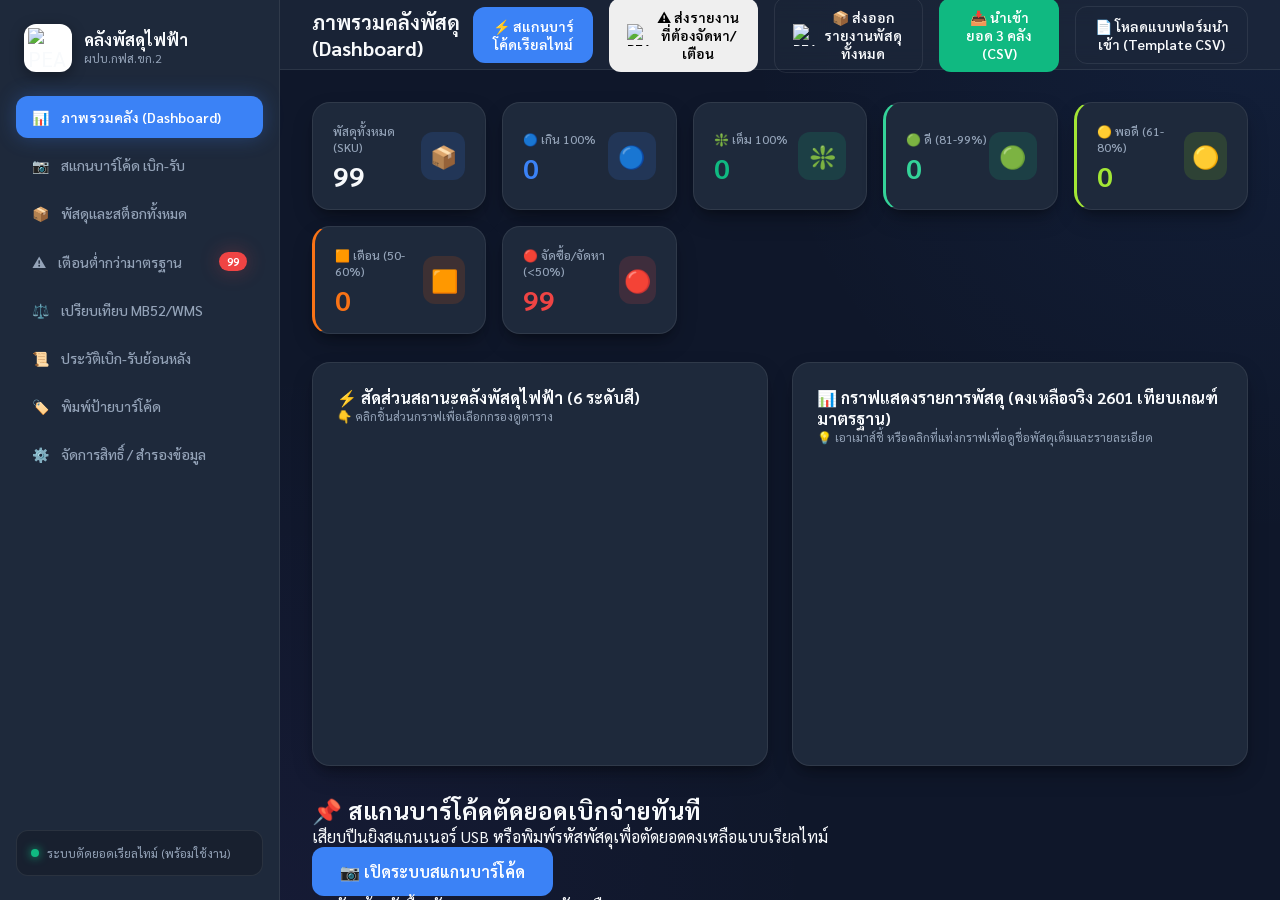
==== คลังพัสดุตรวจนับตัดของ/index.html @ c1f0d264 "Scope transaction modal strictly inside Scan tab only (v9.0)" ====
<!DOCTYPE html>
<html lang="th">
<head>
    <meta charset="UTF-8">
    <meta name="viewport" content="width=device-width, initial-scale=1.0">
    <title>ระบบตรวจนับคลังพัสดุและการเบิกจ่ายเรียลไทม์ (PEA Warehouse Management System)</title>
    
    <!-- CSS Dependencies -->
    <link rel="stylesheet" href="css/styles.css?v=9.0">
    
    <!-- JS Dependencies (Chart.js, JsBarcode & Html5Qrcode Camera Scanner via CDN) -->
    <script src="https://cdn.jsdelivr.net/npm/chart.js"></script>
    <script src="https://cdn.jsdelivr.net/npm/jsbarcode@3.11.5/dist/JsBarcode.all.min.js"></script>
    <script src="https://unpkg.com/html5-qrcode@2.3.8/html5-qrcode.min.js"></script>
</head>
<body>
    <div class="app-container">
        <!-- Sidebar Navigation -->
        <aside class="sidebar">
            <div class="brand-header">
                <div class="brand-logo">
                    <img src="ภาพอุปกรณ์/pea_logo_designed.svg" alt="PEA Logo" onerror="this.onerror=null; this.src='https://lh3.googleusercontent.com/d/1NlyJ3Hu-nC9CjVQD8YRNjFdaChjF1O44';">
                </div>
                <div class="brand-title">
                    <h1>คลังพัสดุไฟฟ้า</h1>
                    <p>ผปบ.กฟส.ขก.2</p>
                </div>
            </div>

            <ul class="nav-menu">
                <li class="nav-item active" data-tab="dashboard">
                    <span>📊</span> ภาพรวมคลัง (Dashboard)
                </li>
                <li class="nav-item" data-tab="scan">
                    <span>📷</span> สแกนบาร์โค้ด เบิก-รับ
                </li>
                <li class="nav-item" data-tab="stock">
                    <span>📦</span> พัสดุและสต็อกทั้งหมด
                </li>
                <li class="nav-item" data-tab="alerts">
                    <span>⚠️</span> เตือนต่ำกว่ามาตรฐาน
                    <span class="nav-badge" id="navAlertBadge">0</span>
                </li>
                <li class="nav-item" data-tab="comparison">
                    <span>⚖️</span> เปรียบเทียบ MB52/WMS
                </li>
                <li class="nav-item" data-tab="history">
                    <span>📜</span> ประวัติเบิก-รับย้อนหลัง
                </li>
                <li class="nav-item" data-tab="labels">
                    <span>🏷️</span> พิมพ์ป้ายบาร์โค้ด
                </li>
                <li class="nav-item" data-tab="settings">
                    <span>⚙️</span> จัดการสิทธิ์ / สำรองข้อมูล
                </li>
            </ul>

            <div class="sidebar-footer">
                <div class="status-indicator">
                    <div class="dot-online"></div>
                    <span>ระบบตัดยอดเรียลไทม์ (พร้อมใช้งาน)</span>
                </div>
            </div>
        </aside>

        <!-- Main Content View Area -->
        <main class="main-content">
            <!-- Top Action Header Bar -->
            <header class="top-bar">
                <h2 class="page-title" id="currentPageTitle">ภาพรวมคลังพัสดุ (Dashboard)</h2>
                <div class="top-actions">
                    <button class="btn btn-primary" onclick="app.switchTab('scan')">
                        ⚡ สแกนบาร์โค้ดเรียลไทม์
                    </button>
                    <button class="btn btn-warning" onclick="app.exportReorderReport()" style="display: inline-flex; align-items: center; gap: 8px;">
                        <img src="https://lh3.googleusercontent.com/d/1NlyJ3Hu-nC9CjVQD8YRNjFdaChjF1O44" alt="PEA Logo" style="width: 22px; height: 22px; object-fit: contain;"> ⚠️ ส่งรายงานที่ต้องจัดหา/เตือน
                    </button>
                    <button class="btn btn-outline" onclick="app.exportAllItemsReport()" style="display: inline-flex; align-items: center; gap: 8px;">
                        <img src="https://lh3.googleusercontent.com/d/1NlyJ3Hu-nC9CjVQD8YRNjFdaChjF1O44" alt="PEA Logo" style="width: 22px; height: 22px; object-fit: contain;"> 📦 ส่งออกรายงานพัสดุทั้งหมด
                    </button>
                    <button class="btn btn-success" onclick="app.triggerImportLocationQuantities()" style="display: inline-flex; align-items: center; gap: 6px;">
                        📥 นำเข้ายอด 3 คลัง (CSV)
                    </button>
                    <button class="btn btn-outline" onclick="app.downloadBatchImportTemplate()" style="display: inline-flex; align-items: center; gap: 6px;">
                        📄 โหลดแบบฟอร์มนำเข้า (Template CSV)
                    </button>
                    <input type="file" id="locationImportFileInput" accept=".csv, .txt" style="display: none;" onchange="app.handleLocationBatchImport(event)">
                </div>
            </header>

            <!-- PAGE 1: DASHBOARD -->
            <div class="page-container active" id="page-dashboard">
                <!-- Interactive KPI Cards (6 Stock Status Levels) -->
                <div class="stats-grid" style="grid-template-columns: repeat(auto-fit, minmax(160px, 1fr));">
                    <div class="stat-card total" id="kpiCardTotal" title="คลิกเพื่อแสดงพัสดุทั้งหมด">
                        <div class="stat-info">
                            <h3>พัสดุทั้งหมด (SKU)</h3>
                            <div class="stat-value" id="statTotalSKU">0</div>
                        </div>
                        <div class="stat-icon">📦</div>
                    </div>
                    <div class="stat-card info" id="kpiCardOver" title="คลิกเพื่อแสดงรายการเกิน 100%">
                        <div class="stat-info">
                            <h3>🔵 เกิน 100%</h3>
                            <div class="stat-value" id="statOverCount" style="color: #3b82f6;">0</div>
                        </div>
                        <div class="stat-icon">🔵</div>
                    </div>
                    <div class="stat-card normal" id="kpiCardFull" title="คลิกเพื่อแสดงรายการเต็ม 100%">
                        <div class="stat-info">
                            <h3>❇️ เต็ม 100%</h3>
                            <div class="stat-value" id="statFullCount" style="color: #10b981;">0</div>
                        </div>
                        <div class="stat-icon">❇️</div>
                    </div>
                    <div class="stat-card" id="kpiCardGood" title="คลิกเพื่อแสดงรายการดี (81-99%)" style="border-left: 3px solid #34d399;">
                        <div class="stat-info">
                            <h3>🟢 ดี (81-99%)</h3>
                            <div class="stat-value" id="statGoodCount" style="color: #34d399;">0</div>
                        </div>
                        <div class="stat-icon" style="background: rgba(16, 185, 129, 0.15); color: #34d399;">🟢</div>
                    </div>
                    <div class="stat-card" id="kpiCardNormal" title="คลิกเพื่อแสดงรายการพอดี (61-80%)" style="border-left: 3px solid #a3e635;">
                        <div class="stat-info">
                            <h3>🟡 พอดี (61-80%)</h3>
                            <div class="stat-value" id="statNormalCount" style="color: #a3e635;">0</div>
                        </div>
                        <div class="stat-icon" style="background: rgba(132, 204, 22, 0.15); color: #a3e635;">🟡</div>
                    </div>
                    <div class="stat-card warning" id="kpiCardLow" title="คลิกเพื่อแสดงรายการเตือน (50-60%)" style="border-left: 3px solid #f97316;">
                        <div class="stat-info">
                            <h3>🟧 เตือน (50-60%)</h3>
                            <div class="stat-value" id="statLowCount" style="color: #f97316;">0</div>
                        </div>
                        <div class="stat-icon" style="background: rgba(234, 88, 12, 0.15); color: #f97316;">🟧</div>
                    </div>
                    <div class="stat-card danger" id="kpiCardOut" title="คลิกเพื่อแสดงรายการจัดซื้อ/จัดหา (<50%)">
                        <div class="stat-info">
                            <h3>🔴 จัดซื้อ/จัดหา (<50%)</h3>
                            <div class="stat-value" id="statOutOfStock" style="color: var(--danger);">0</div>
                        </div>
                        <div class="stat-icon">🔴</div>
                    </div>
                </div>

                <!-- 📊 INTERACTIVE CHARTS SECTION -->
                <div class="top-charts-grid">
                    <!-- Chart 1: Doughnut Status % -->
                    <div class="chart-card">
                        <div class="chart-header">
                            <div>
                                <h3 style="font-size: 16px; font-weight: 700;">⚡ สัดส่วนสถานะคลังพัสดุไฟฟ้า (6 ระดับสี)</h3>
                                <p style="font-size: 12px; color: var(--text-secondary);">👇 คลิกชิ้นส่วนกราฟเพื่อเลือกกรองดูตาราง</p>
                            </div>
                        </div>
                        <div class="chart-wrapper">
                            <canvas id="stockStatusChart"></canvas>
                        </div>
                    </div>

                    <!-- Chart 2: Bar Chart showing Items & Comparison -->
                    <div class="chart-card">
                        <div class="chart-header">
                            <div>
                                <h3 style="font-size: 16px; font-weight: 700;">📊 กราฟแสดงรายการพัสดุ (คงเหลือจริง 2601 เทียบเกณฑ์มาตรฐาน)</h3>
                                <p style="font-size: 12px; color: var(--text-secondary);">💡 เอาเมาส์ชี้ หรือคลิกที่แท่งกราฟเพื่อดูชื่อพัสดุเต็มและรายละเอียด</p>
                            </div>
                            <div id="barChartPageControls" style="display: flex; align-items: center; gap: 8px;">
                                <!-- Dynamic Pagination Controls -->
                            </div>
                        </div>
                        <div class="chart-wrapper">
                            <canvas id="stockComparisonChart"></canvas>
                        </div>
                        <!-- Full Item Name Preview Banner -->
                        <div id="barChartItemPreview"></div>
                    </div>
                </div>

                <!-- Quick Scan Banner -->
                <div class="scan-banner">
                    <div class="scan-banner-info">
                        <h2>📌 สแกนบาร์โค้ดตัดยอดเบิกจ่ายทันที</h2>
                        <p>เสียบปืนยิงสแกนเนอร์ USB หรือพิมพ์รหัสพัสดุเพื่อตัดยอดคงเหลือแบบเรียลไทม์</p>
                    </div>
                    <button class="btn btn-primary" style="padding: 14px 28px; font-size: 16px;" onclick="app.switchTab('scan')">
                        📷 เปิดระบบสแกนบาร์โค้ด
                    </button>
                </div>

                <!-- ⚠️ FILTERED TABLE CARD WITH SORTABLE COLUMNS & SEQUENTIAL INDEX -->
                <div class="table-card">
                    <div class="table-header">
                        <div>
                            <div class="table-title" id="dashboardTableTitle">⚠️ รายการพัสดุแจ้งเตือนต้องสั่งซื้อ/จัดหา</div>
                            <div style="font-size: 12px; color: var(--text-secondary); margin-top: 4px;">เรียงลำดับตามไฟล์มาตรฐานคลัง | คลิกหัวคอลัมน์เพื่อสลับการจัดเรียงได้</div>
                        </div>
                        <div class="filter-pills-bar">
                            <button class="filter-pill active" data-filter="alerts" onclick="app.setDashboardFilter('alerts')">⚠️ แจ้งเตือนรวม</button>
                            <button class="filter-pill" data-filter="out_of_stock" onclick="app.setDashboardFilter('out_of_stock')">🔴 จัดซื้อ/จัดหา (<50%)</button>
                            <button class="filter-pill" data-filter="low" onclick="app.setDashboardFilter('low')">🟧 เตือน (50-60%)</button>
                            <button class="filter-pill" data-filter="normal" onclick="app.setDashboardFilter('normal')">🟡 พอดี (61-80%)</button>
                            <button class="filter-pill" data-filter="good" onclick="app.setDashboardFilter('good')">🟢 ดี (81-99%)</button>
                            <button class="filter-pill" data-filter="full" onclick="app.setDashboardFilter('full')">❇️ เต็ม 100%</button>
                            <button class="filter-pill" data-filter="over" onclick="app.setDashboardFilter('over')">🔵 เกิน 100%</button>
                            <button class="filter-pill" data-filter="all" onclick="app.setDashboardFilter('all')">📦 ทั้งหมด</button>
                        </div>
                    </div>
                    <div class="table-responsive">
                        <table class="data-table">
                            <thead>
                                <tr>
                                    <th style="width: 50px; text-align: center;">ลำดับ</th>
                                    <th>รูปภาพ</th>
                                    <th style="cursor: pointer; user-select: none;" onclick="app.handleSort('code')" title="คลิกเพื่อเรียงตามรหัสพัสดุ">รหัสพัสดุ ⇕</th>
                                    <th style="cursor: pointer; user-select: none;" onclick="app.handleSort('name')" title="คลิกเพื่อเรียงตามชื่อพัสดุ">รายการ ⇕</th>
                                    <th style="cursor: pointer; user-select: none;" onclick="app.handleSort('pct')" title="คลิกเพื่อเรียงตามสถานะ">สถานะ % ⇕</th>
                                    <th style="cursor: pointer; user-select: none; background: rgba(16, 185, 129, 0.25) !important; color: #34d399 !important; font-weight: 700; border-bottom: 2px solid #10b981; border-left: 1px solid rgba(16, 185, 129, 0.3); border-right: 1px solid rgba(16, 185, 129, 0.3);" onclick="app.handleSort('standard')" title="คลิกเพื่อเรียงตามเกณฑ์มาตรฐาน (สีเขียวทั้งคอลัมน์)">❇️ มาตรฐาน ⇕</th>
                                    <th style="cursor: pointer; user-select: none;" onclick="app.handleSort('currentQty')" title="คลิกเพื่อเรียงตามคงเหลือ 2601">คงเหลือจริง(storage location 2601) ⇕</th>
                                    <th style="cursor: pointer; user-select: none;" onclick="app.handleSort('mb52Qty')" title="คลิกเพื่อเรียงตาม MB52">คงเหลือใน MB52 ⇕</th>
                                    <th style="cursor: pointer; user-select: none;" onclick="app.handleSort('wmsQty')" title="คลิกเพื่อเรียงตาม WMS">คงเหลือใน WMS ⇕</th>
                                    <th style="cursor: pointer; user-select: none;" onclick="app.handleSort('wmsVsMb52')" title="คลิกเพื่อเรียงตามส่วนต่าง WMS เทียบกับ MB52">⚖️ WMS vs MB52 (ส่วนต่าง) ⇕</th>
                                    <th style="cursor: pointer; user-select: none;" onclick="app.handleSort('kk23Qty')" title="คลิกเพื่อเรียงตามคลัง 0023">คลังกฟจ.ขอนแก่น (sloc 0023) ⇕</th>
                                    <th style="cursor: pointer; user-select: none;" onclick="app.handleSort('comparison')" title="คลิกเพื่อเรียงตามการเปรียบเทียบยอดคลัง">🔍 เปรียบเทียบยอดคลัง ⇕</th>
                                    <th style="cursor: pointer; user-select: none;" onclick="app.handleSort('pct')" title="คลิกเพื่อเรียงตาม %">% คงเหลือ ⇕</th>
                                    <th>ทำรายการ</th>
                                </tr>
                            </thead>
                            <tbody id="dashboardAlertsTbody">
                                <!-- Dynamic Filtered Rows -->
                            </tbody>
                        </table>
                    </div>
                </div>
            </div>

            <!-- PAGE 2: SCAN & TRANSACTION -->
            <div class="page-container" id="page-scan">
                <div class="scanner-box" style="max-width: 600px; margin: 0 auto;">
                    <h2 style="font-size: 24px; margin-bottom: 8px;">📷 ยิงสแกนบาร์โค้ด หรือป้อนรหัสพัสดุ</h2>
                    <p style="color: var(--text-secondary); margin-bottom: 20px;">รองรับทั้งสแกนเนอร์ USB, พิมพ์รหัสพัสดุ และ **ใช้กล้องถ่ายรูปสแกนบาร์โค้ดบนโทรศัพท์มือถือ**</p>
                    
                    <!-- Manual / USB Scanner Input with Auto-Suggest Dropdown -->
                    <div class="scan-input-group" style="margin-bottom: 20px; position: relative;">
                        <input type="text" id="barcodeInput" class="scan-input" placeholder="ยิงบาร์โค้ด หรือพิมพ์รหัส / ชื่อพัสดุเพื่อเลือก..." autofocus onkeypress="if(event.key==='Enter') app.handleManualScanInput()" oninput="app.handleBarcodeInputLiveSearch(this.value)" onfocus="app.handleBarcodeInputLiveSearch(this.value)">
                        <button class="btn btn-primary" onclick="app.handleManualScanInput()">ค้นหา / เบิก</button>
                        
                        <!-- Dynamic Auto-Suggest Dropdown List -->
                        <div id="barcodeSearchResults" class="search-autocomplete-box" style="display: none;"></div>
                    </div>

                    <!-- Mobile Camera Scanner Controls -->
                    <div style="border-top: 1px solid var(--border-color); padding-top: 20px; text-align: center;">
                        <h4 style="font-size: 15px; color: var(--accent-primary); margin-bottom: 12px;">📱 ระบบสแกนด้วยกล้องมือถือ / เว็บแคม</h4>
                        <div style="display: flex; gap: 8px; justify-content: center; flex-wrap: wrap; margin-bottom: 16px;">
                            <button id="btnStartCamera" class="btn btn-success" onclick="app.startCameraScanner()" style="padding: 10px 20px; font-weight: bold;">
                                📷 เปิดกล้องสแกนบาร์โค้ด
                            </button>
                            <button id="btnStopCamera" class="btn btn-outline" onclick="app.stopCameraScanner()" style="display: none; padding: 10px 16px; color: #ef4444; border-color: #ef4444;">
                                ⏹️ ปิดกล้อง
                            </button>
                            <button id="btnSwitchCamera" class="btn btn-outline" onclick="app.switchCameraFacingMode()" style="display: none; padding: 10px 16px;">
                                🔄 สลับกล้อง (หน้า/หลัง)
                            </button>
                        </div>

                        <!-- Camera Viewfinder Box -->
                        <div id="cameraScannerContainer" style="display: none; position: relative; width: 100%; max-width: 480px; margin: 0 auto; border-radius: 12px; overflow: hidden; border: 3px solid var(--accent-primary); background: #000; box-shadow: 0 10px 25px rgba(0,0,0,0.5);">
                            <div id="cameraScannerView" style="width: 100%;"></div>
                            <div id="cameraScanStatus" style="position: absolute; bottom: 10px; left: 0; right: 0; background: rgba(15, 23, 42, 0.85); color: #34d399; font-size: 12px; padding: 6px 12px; font-weight: 600; text-align: center; z-index: 10;">
                                🎯 กำลังส่องบาร์โค้ด... กรุณาส่องบาร์โค้ดให้อยู่ในกรอบ
                            </div>
                        </div>
                    </div>
                </div>

                <!-- REAL-TIME TRANSACTION & OWNER PROTECTED PHOTO UPLOAD MODAL (Scoped exclusively to Scan tab) -->
                <div class="modal-overlay" id="txModal" hidden style="display: none !important;" onclick="if(event.target===this) app.closeModals()">
                    <div class="modal-card" style="max-width: 580px;">
                        <div class="modal-header">
                            <div class="modal-title">⚡ ทำรายการเรียลไทม์ & จัดการรูปภาพพัสดุ</div>
                            <button class="close-btn close-modal-btn">&times;</button>
                        </div>
                        
                        <div style="background: rgba(0, 0, 0, 0.25); border-radius: var(--radius-md); padding: 16px; margin-bottom: 20px; display: flex; gap: 16px; align-items: center;">
                            <div id="modalItemImageContainer" class="item-thumb-container" style="width: 72px; height: 72px; font-size: 32px;" title="คลิกเพื่อดูรูปภาพขนาดใหญ่ หรือแก้ไข">
                                <!-- Dynamic Modal Thumbnail -->
                            </div>
                            <div style="flex: 1;">
                                <div style="font-size: 12px; color: var(--text-secondary);">รหัสพัสดุ: <span id="modalItemCode" style="font-family: monospace; font-weight: 700; color: var(--accent-primary);"></span></div>
                                <div style="font-size: 16px; font-weight: 700; margin: 4px 0;" id="modalItemName"></div>
                                <div style="display: flex; gap: 16px; margin-top: 6px; font-size: 13px;">
                                    <div>คงเหลือจริง(storage location 2601): <strong id="modalCurrentQty" style="color: var(--success);"></strong></div>
                                    <div>มาตรฐานกำหนด: <strong id="modalStandardQty" style="color: var(--text-secondary);"></strong></div>
                                </div>
                            </div>
                        </div>

                        <!-- Item Photo Management Section (Owner Protected: Aunkung) -->
                        <div style="background: rgba(59, 130, 246, 0.08); border: 1px solid rgba(59, 130, 246, 0.2); border-radius: var(--radius-md); padding: 12px 16px; margin-bottom: 20px; display: flex; align-items: center; justify-content: space-between; gap: 12px; flex-wrap: wrap;">
                            <div>
                                <div style="font-size: 13px; font-weight: 700; color: var(--accent-primary);">🖼️ รูปภาพรายการพัสดุ</div>
                                <div style="font-size: 12px; color: var(--text-secondary);">แนบรูปถ่ายใหม่ หรือคืนค่ารูปภาพเป็นรูปหลักเริ่มต้นได้ทันที</div>
                            </div>
                            <div style="display: flex; gap: 8px;">
                                <button type="button" class="btn btn-outline" style="padding: 6px 12px; font-size: 12px;" onclick="app.triggerItemPhotoUpload()">
                                    📷 เลือกรูปใหม่
                                </button>
                                <button type="button" class="btn btn-outline" style="padding: 6px 12px; font-size: 12px; color: #ef4444; border-color: #ef4444;" onclick="app.handleResetSingleItemPhoto()">
                                    🔄 คืนค่ารูปเดิม
                                </button>
                                <input type="file" id="itemFileInput" accept="image/*" style="display: none;" onchange="app.handleItemPhotoUpload(event)">
                            </div>
                        </div>

                        <form id="txForm">
                            <input type="hidden" id="txCode">
                            <div class="form-group">
                                <label class="form-label">ประเภทการทำรายการ</label>
                                <select id="txType" class="form-control" style="font-weight: 700;" onchange="app.handleTxTypeChange(this.value)">
                                    <option value="dispense">📤 เบิกจ่ายพัสดุ (ตัดยอดสต็อก)</option>
                                    <option value="receive">📥 รับเข้า / เติมพัสดุ (เพิ่มยอดสต็อก)</option>
                                    <option value="audit">📋 ปรับยอดจากการตรวจนับ (สิทธิ์ Owner: ต้องกรอกรหัสผ่านทุกครั้ง)</option>
                                </select>
                            </div>

                            <div class="form-group">
                                <label class="form-label">จำนวนที่ทำรายการ (<span id="txQtyUnit"></span>)</label>
                                <input type="number" id="txQty" class="form-control" min="0" value="1" required style="font-size: 20px; font-weight: 700;" placeholder="ป้อนจำนวน...">
                            </div>

                            <!-- PRESET & DYNAMIC REQUESTERS DROPDOWN & INPUT FOR MOBILE -->
                            <div class="form-group">
                                <label class="form-label">👤 ชื่อผู้เบิก / หน่วยงาน (แตะเลือกจาก Dropdown List)</label>
                                <div style="display: flex; flex-direction: column; gap: 8px;">
                                    <select id="txRequesterSelect" class="form-control" style="font-weight: 600; cursor: pointer;" onchange="app.handleRequesterSelectChange(this.value)">
                                        <!-- Dynamic options generated from app.js -->
                                    </select>
                                    <input type="text" id="txRequester" class="form-control" placeholder="✏️ พิมพ์ป้อนชื่อผู้เบิก / หน่วยงานอื่น..." autocomplete="off" style="display: none;">
                                </div>
                            </div>

                            <div class="form-group">
                                <label class="form-label">เลขที่ใบสั่งงาน / งาน</label>
                                <input type="text" id="txWorkOrder" class="form-control" placeholder="เช่น WO-690123 (งานขยายเขตสาย 22kV)">
                            </div>

                            <div class="form-group">
                                <label class="form-label">หมายเหตุเพิ่มเติม</label>
                                <input type="text" id="txNote" class="form-control" placeholder="หมายเหตุ...">
                            </div>

                            <div style="display: flex; gap: 12px; justify-content: flex-end; margin-top: 24px;">
                                <button type="button" class="btn btn-outline close-modal-btn">ยกเลิก</button>
                                <button type="submit" class="btn btn-primary" style="padding: 12px 24px;">บันทึกตัดยอดเรียลไทม์</button>
                            </div>
                        </form>
                    </div>
                </div>
            </div>

            <!-- PAGE 3: ALL STOCK LIST -->
            <div class="page-container" id="page-stock">
                <div class="table-card">
                    <div class="table-header">
                        <div class="table-title">📦 ข้อมูลรายการพัสดุในคลังทั้งหมด (เรียงลำดับตามไฟล์หลัก)</div>
                        <div class="search-filter-bar">
                            <input type="text" id="mainSearch" class="search-input" placeholder="🔍 ค้นหารหัสพัสดุ หรือชื่อรายการ...">
                        </div>
                    </div>
                    <div class="table-responsive">
                        <table class="data-table">
                            <thead>
                                <tr>
                                    <th style="width: 50px; text-align: center;">ลำดับ</th>
                                    <th>รูปภาพ</th>
                                    <th style="cursor: pointer; user-select: none;" onclick="app.handleSort('code')">รหัสพัสดุ ⇕</th>
                                    <th style="cursor: pointer; user-select: none;" onclick="app.handleSort('name')">รายการพัสดุ ⇕</th>
                                    <th style="cursor: pointer; user-select: none;" onclick="app.handleSort('pct')">สถานะ % ⇕</th>
                                    <th style="cursor: pointer; user-select: none;" onclick="app.handleSort('currentQty')">คงเหลือจริง(storage location 2601) ⇕</th>
                                    <th style="cursor: pointer; user-select: none;" onclick="app.handleSort('mb52Qty')">คงเหลือใน MB52 ⇕</th>
                                    <th style="cursor: pointer; user-select: none;" onclick="app.handleSort('wmsQty')">คงเหลือใน WMS ⇕</th>
                                    <th style="cursor: pointer; user-select: none;" onclick="app.handleSort('wmsVsMb52')">⚖️ WMS vs MB52 (ส่วนต่าง) ⇕</th>
                                    <th style="cursor: pointer; user-select: none;" onclick="app.handleSort('kk23Qty')">คลังกฟจ.ขอนแก่น (sloc 0023) ⇕</th>
                                    <th style="cursor: pointer; user-select: none;" onclick="app.handleSort('comparison')">🔍 เปรียบเทียบยอดคลัง ⇕</th>
                                    <th style="cursor: pointer; user-select: none;" onclick="app.handleSort('standard')">ยอดมาตรฐาน ⇕</th>
                                    <th style="cursor: pointer; user-select: none;" onclick="app.handleSort('pct')">% คงเหลือ ⇕</th>
                                    <th>ตัดยอด / เติม</th>
                                </tr>
                            </thead>
                            <tbody id="stockTbody">
                                <!-- Dynamic Stock Rows -->
                            </tbody>
                        </table>
                    </div>
                </div>
            </div>

            <!-- PAGE 4: LOW STOCK ALERTS -->
            <div class="page-container" id="page-alerts">
                <div class="table-card">
                    <div class="table-header">
                        <div class="table-title">⚠️ รายการพัสดุต้องจัดซื้อ/จัดหา (<50%) และพัสดุเตือน (50-60%)</div>
                        <button class="btn btn-success" onclick="app.exportReorderReport()">📥 โหลดไฟล์ Excel/CSV รายการต้องจัดหา/เตือน</button>
                    </div>
                    <div class="table-responsive">
                        <table class="data-table">
                            <thead>
                                <tr>
                                    <th style="width: 50px; text-align: center;">ลำดับ</th>
                                    <th>รูปภาพ</th>
                                    <th style="cursor: pointer; user-select: none;" onclick="app.handleSort('code')">รหัสพัสดุ ⇕</th>
                                    <th style="cursor: pointer; user-select: none;" onclick="app.handleSort('name')">รายการพัสดุ ⇕</th>
                                    <th style="cursor: pointer; user-select: none;" onclick="app.handleSort('pct')">สถานะ % ⇕</th>
                                    <th style="cursor: pointer; user-select: none; background: rgba(16, 185, 129, 0.25) !important; color: #34d399 !important; font-weight: 700; border-bottom: 2px solid #10b981; border-left: 1px solid rgba(16, 185, 129, 0.3); border-right: 1px solid rgba(16, 185, 129, 0.3);" onclick="app.handleSort('standard')" title="คลิกเพื่อเรียงตามเกณฑ์มาตรฐาน (สีเขียวทั้งคอลัมน์)">❇️ เกณฑ์มาตรฐาน ⇕</th>
                                    <th style="cursor: pointer; user-select: none;" onclick="app.handleSort('currentQty')">คงเหลือจริง(storage location 2601) ⇕</th>
                                    <th style="cursor: pointer; user-select: none;" onclick="app.handleSort('mb52Qty')">คงเหลือใน MB52 ⇕</th>
                                    <th style="cursor: pointer; user-select: none;" onclick="app.handleSort('wmsQty')">คงเหลือใน WMS ⇕</th>
                                    <th style="cursor: pointer; user-select: none;" onclick="app.handleSort('wmsVsMb52')">⚖️ WMS vs MB52 (ส่วนต่าง) ⇕</th>
                                    <th style="cursor: pointer; user-select: none;" onclick="app.handleSort('kk23Qty')">คลังกฟจ.ขอนแก่น (sloc 0023) ⇕</th>
                                    <th style="cursor: pointer; user-select: none;" onclick="app.handleSort('comparison')">🔍 เปรียบเทียบยอดคลัง ⇕</th>
                                    <th style="cursor: pointer; user-select: none;" onclick="app.handleSort('pct')">สถานะคงเหลือ (% ขาด) ⇕</th>
                                    <th>จัดการ</th>
                                </tr>
                            </thead>
                            <tbody id="alertsTbody">
                                <!-- Dynamic Alert Rows -->
                            </tbody>
                        </table>
                    </div>
                </div>
            </div>

            <!-- PAGE 4.5: DEDICATED WMS & MB52 COMPARISON TABLE PAGE -->
            <div class="page-container" id="page-comparison">
                <!-- Summary KPI Cards for MB52 vs WMS Comparison -->
                <div class="stats-grid" style="grid-template-columns: repeat(auto-fit, minmax(180px, 1fr)); margin-bottom: 24px;">
                    <div class="stat-card" id="compCardTotal" onclick="app.setCompFilter('all')" style="cursor: pointer; border-left: 4px solid var(--accent-primary);">
                        <div class="stat-header">
                            <span class="stat-title">พัสดุเปรียบเทียบทั้งหมด</span>
                            <span class="stat-icon">⚖️</span>
                        </div>
                        <div class="stat-value" id="compStatTotalSKU">0</div>
                        <div style="font-size: 11px; color: var(--text-secondary); margin-top: 4px;">รายการพัสดุในระบบ</div>
                    </div>
                    <div class="stat-card" id="compCardEqual" onclick="app.setCompFilter('equal')" style="cursor: pointer; border-left: 4px solid #10b981;">
                        <div class="stat-header">
                            <span class="stat-title">ยอดตรงกัน (WMS = MB52)</span>
                            <span class="stat-icon">🟢</span>
                        </div>
                        <div class="stat-value" id="compStatEqualCount" style="color: #10b981;">0</div>
                        <div style="font-size: 11px; color: var(--text-secondary); margin-top: 4px;">คลัง MB52 เท่ากับ WMS</div>
                    </div>
                    <div class="stat-card" id="compCardWmsOver" onclick="app.setCompFilter('wms_over')" style="cursor: pointer; border-left: 4px solid #3b82f6;">
                        <div class="stat-header">
                            <span class="stat-title">WMS มากกว่า MB52</span>
                            <span class="stat-icon">🔵</span>
                        </div>
                        <div class="stat-value" id="compStatWmsOverCount" style="color: #3b82f6;">0</div>
                        <div style="font-size: 11px; color: var(--text-secondary); margin-top: 4px;">ยอด WMS > MB52</div>
                    </div>
                    <div class="stat-card" id="compCardWmsUnder" onclick="app.setCompFilter('wms_under')" style="cursor: pointer; border-left: 4px solid #ef4444;">
                        <div class="stat-header">
                            <span class="stat-title">WMS น้อยกว่า MB52</span>
                            <span class="stat-icon">🔴</span>
                        </div>
                        <div class="stat-value" id="compStatWmsUnderCount" style="color: #ef4444;">0</div>
                        <div style="font-size: 11px; color: var(--text-secondary); margin-top: 4px;">ยอด WMS < MB52</div>
                    </div>
                </div>

                <!-- Comparison Table Card -->
                <div class="table-card">
                    <div class="table-header" style="flex-wrap: wrap; gap: 12px;">
                        <div>
                            <div class="table-title" id="compTableTitle">⚖️ ตารางเปรียบเทียบยอดคงเหลือ WMS และ MB52 ที่นำเข้า</div>
                            <div style="font-size: 12px; color: var(--text-secondary); margin-top: 2px;">เปรียบเทียบยอดของแต่ละรายการ เพื่อตรวจสอบส่วนต่างและความถูกต้องของการนำเข้าข้อมูล</div>
                        </div>
                        <div style="display: flex; gap: 8px; flex-wrap: wrap;">
                            <button class="btn btn-success" onclick="app.exportWmsMb52ComparisonReport()">
                                📥 โหลดไฟล์รายงานเปรียบเทียบ WMS vs MB52 (Excel)
                            </button>
                            <button class="btn btn-outline" onclick="app.triggerImportLocationQuantities()">
                                📥 นำเข้าไฟล์ยอด MB52/WMS (CSV)
                            </button>
                        </div>
                    </div>

                    <!-- Search & Filter Controls -->
                    <div style="padding: 12px 20px; border-bottom: 1px solid var(--border-color); display: flex; gap: 12px; align-items: center; flex-wrap: wrap; background: rgba(0,0,0,0.1);">
                        <input type="text" id="compSearchInput" class="search-input" style="max-width: 320px;" placeholder="🔍 ค้นหารหัสพัสดุ หรือชื่อพัสดุ..." oninput="app.renderComparisonTable()">
                        <div style="display: flex; gap: 6px; flex-wrap: wrap;">
                            <button class="filter-pill active" id="compFilterAll" onclick="app.setCompFilter('all')">ทั้งหมด</button>
                            <button class="filter-pill" id="compFilterDiff" onclick="app.setCompFilter('diff')" style="color: #f97316;">⚠️ เฉพาะรายการมีส่วนต่าง</button>
                            <button class="filter-pill" id="compFilterEqual" onclick="app.setCompFilter('equal')">🟢 ยอดตรงกัน</button>
                            <button class="filter-pill" id="compFilterWmsOver" onclick="app.setCompFilter('wms_over')">🔵 WMS > MB52</button>
                            <button class="filter-pill" id="compFilterWmsUnder" onclick="app.setCompFilter('wms_under')">🔴 WMS < MB52</button>
                        </div>
                    </div>

                    <div class="table-responsive">
                        <table class="data-table">
                            <thead>
                                <tr>
                                    <th style="width: 50px; text-align: center;">ลำดับ</th>
                                    <th>รูปภาพ</th>
                                    <th style="cursor: pointer; user-select: none;" onclick="app.handleSort('code')">รหัสพัสดุ ⇕</th>
                                    <th style="cursor: pointer; user-select: none;" onclick="app.handleSort('name')">รายการพัสดุ ⇕</th>
                                    <th style="cursor: pointer; user-select: none;" onclick="app.handleSort('currentQty')">คงเหลือจริง(sloc 2601) ⇕</th>
                                    <th style="cursor: pointer; user-select: none;" onclick="app.handleSort('mb52Qty')" style="background: rgba(147, 51, 234, 0.1);">คงเหลือใน MB52 ⇕</th>
                                    <th style="cursor: pointer; user-select: none;" onclick="app.handleSort('wmsQty')" style="background: rgba(59, 130, 246, 0.1);">คงเหลือใน WMS ⇕</th>
                                    <th style="cursor: pointer; user-select: none;" onclick="app.handleSort('wmsVsMb52')">⚖️ ส่วนต่าง (WMS - MB52) ⇕</th>
                                    <th style="cursor: pointer; user-select: none;" onclick="app.handleSort('kk23Qty')">คลังกฟจ.ขอนแก่น (sloc 0023) ⇕</th>
                                    <th style="cursor: pointer; user-select: none;" onclick="app.handleSort('comparison')">🔍 เปรียบเทียบ 4 คลัง ⇕</th>
                                    <th>จัดการ</th>
                                </tr>
                            </thead>
                            <tbody id="comparisonTbody">
                                <!-- Dynamic Comparison Rows -->
                            </tbody>
                        </table>
                    </div>
                </div>
            </div>

            <!-- PAGE 5: HISTORY LOGS -->
            <div class="page-container" id="page-history">
                <div class="table-card">
                    <div class="table-header" style="flex-wrap: wrap; gap: 12px;">
                        <div>
                            <div class="table-title">📜 ประวัติการเบิกจ่าย รับเข้า และตรวจนับพัสดุย้อนหลัง</div>
                            <div style="font-size: 12px; color: var(--text-secondary); margin-top: 2px;">บันทึกประวัติการเบิกจ่าย รับเข้า และปรับยอดตรวจนับพัสดุทั้งหมดเรียลไทม์</div>
                        </div>
                        <div style="display: flex; gap: 8px; flex-wrap: wrap;">
                            <button class="btn btn-primary" onclick="app.printHistoryLog()" style="display: inline-flex; align-items: center; gap: 6px;">
                                🖨️ ปริ้นท์รายงานประวัติทั้งหมด
                            </button>
                            <button class="btn btn-success" onclick="app.exportHistoryLogToExcel()" style="display: inline-flex; align-items: center; gap: 6px;">
                                📥 โหลดไฟล์ Excel ประวัติย้อนหลัง
                            </button>
                        </div>
                    </div>
                    <div class="table-responsive">
                        <table class="data-table">
                            <thead>
                                <tr>
                                    <th>วัน-เวลา</th>
                                    <th>ประเภท</th>
                                    <th>รหัสพัสดุ</th>
                                    <th>รายการพัสดุ</th>
                                    <th>จำนวน</th>
                                    <th>คงเหลือหลังทำรายการ</th>
                                    <th>ผู้เบิก/ผู้ทำรายการ</th>
                                    <th>งาน/หมายเหตุ</th>
                                </tr>
                            </thead>
                            <tbody id="historyTbody">
                                <!-- Dynamic History Rows -->
                            </tbody>
                        </table>
                    </div>
                </div>
            </div>

            <!-- PAGE 6: BARCODE LABELS PRINT -->
            <div class="page-container" id="page-labels">
                <div style="display: flex; justify-content: space-between; align-items: center; margin-bottom: 24px;">
                    <div>
                        <h3 style="font-size: 20px;">🏷️ ป้ายบาร์โค้ดพัสดุ (Code 128) สำหรับติดชั้นวาง</h3>
                        <p style="color: var(--text-secondary); font-size: 14px;">สามารถกดสั่งพิมพ์ออกทางเครื่องพิมพ์ (Printer) เพื่อติดที่ตู้/ชั้นพัสดุ</p>
                    </div>
                    <button class="btn btn-primary" onclick="window.print()">🖨️ พิมพ์ป้ายบาร์โค้ดทั้งหมด</button>
                </div>
                
                <div class="barcode-labels-grid" id="barcodeLabelsContainer">
                    <!-- Dynamic Barcode Labels -->
                </div>
            </div>

            <!-- PAGE 7: SETTINGS, OWNER PERMISSION, REQUESTERS MANAGEMENT & BACKUP -->
            <div class="page-container" id="page-settings">
                <!-- OWNER PERMISSION CONTROL CARD -->
                <div class="table-card" style="padding: 32px; margin-bottom: 28px; border-left: 4px solid var(--accent-primary);">
                    <div style="display: flex; justify-content: space-between; align-items: flex-start; gap: 20px; flex-wrap: wrap;">
                        <div>
                            <h3 style="font-size: 20px; margin-bottom: 6px;">🔐 การควบคุมสิทธิ์เจ้าของระบบ (Owner Permission Control)</h3>
                            <p style="color: var(--text-secondary); font-size: 14px; margin-bottom: 16px;">
                                กำหนดสิทธิ์ผู้ใช้งานในการ **"ปรับยอดจากการตรวจนับ (Count Override)"** โดยเจ้าของระบบสามารถอนุมัติอนุญาต หรือยกเลิกสิทธิ์การปรับยอดได้ตลอดเวลา
                            </p>
                            <div>
                                <span id="permStatusBadge" class="badge badge-success" style="font-size: 14px; padding: 6px 14px;">
                                    🟢 อนุญาตใช้งานสิทธิ์ตรวจนับ (Granted)
                                </span>
                            </div>
                        </div>
                        <div>
                            <button id="permToggleBtn" class="btn btn-danger" style="padding: 12px 24px; font-size: 14px;" onclick="app.toggleAuditPermission()">
                                🚫 ยกเลิกสิทธิ์การปรับยอดตรวจนับ (Revoke Permission)
                            </button>
                        </div>
                    </div>
                </div>

                <!-- 👤 REQUESTERS PERSONNEL MANAGEMENT CARD -->
                <div class="table-card" style="padding: 32px; margin-bottom: 28px; border-left: 4px solid var(--success);">
                    <div style="display: flex; justify-content: space-between; align-items: center; margin-bottom: 16px; flex-wrap: wrap; gap: 12px;">
                        <div>
                            <h3 style="font-size: 20px;">👤 จัดการรายชื่อผู้เบิก / หน่วยงาน (ต้องกรอกรหัสผ่านทุกครั้งเมื่อเพิ่ม-ลบรายชื่อ)</h3>
                            <p style="color: var(--text-secondary); font-size: 14px; margin-top: 2px;">
                                การเพิ่มหรือลบรายชื่อผู้เบิก ต้องยืนยันรหัสผ่านเจ้าของสิทธิ์ทุกครั้งก่อนดำเนินการ
                            </p>
                        </div>
                        <div style="display: flex; gap: 10px; align-items: center;">
                            <span id="requestersCountBadge" class="badge badge-info" style="font-size: 14px; padding: 6px 14px;">0 ท่าน</span>
                        </div>
                    </div>

                    <div style="display: flex; gap: 12px; margin-bottom: 24px; max-width: 500px;">
                        <input type="text" id="newRequesterInput" class="form-control" placeholder="พิมพ์ชื่อ-นามสกุล หรือหน่วยงานใหม่..." onkeypress="if(event.key==='Enter') app.handleAddRequester()">
                        <button class="btn btn-success" style="white-space: nowrap; padding: 10px 20px;" onclick="app.handleAddRequester()">
                            ➕ เพิ่มรายชื่อ
                        </button>
                    </div>

                    <div id="requestersListContainer" style="display: grid; grid-template-columns: repeat(auto-fill, minmax(280px, 1fr)); gap: 12px; max-height: 400px; overflow-y: auto; padding-right: 6px;">
                        <!-- Dynamic Personnel Cards -->
                    </div>
                </div>

                <!-- DATA BACKUP & RESET CARD (RESTRICTED STRICTLY TO OWNER WITH PIN VERIFICATION) -->
                <div class="table-card" style="padding: 32px; border-left: 4px solid var(--danger);">
                    <div style="display: flex; justify-content: space-between; align-items: center; margin-bottom: 12px; flex-wrap: wrap; gap: 12px;">
                        <h3 style="font-size: 20px;">⚙️ การจัดการข้อมูลและการสำรองข้อมูล (Data Persistence & Backup)</h3>
                        <span class="badge badge-danger" style="font-size: 13px; padding: 6px 12px;">🔒 เฉพาะสิทธิ์เจ้าของระบบเท่านั้น</span>
                    </div>
                    <p style="color: var(--text-secondary); margin-bottom: 24px;">
                        การส่งออกไฟล์ Backup หรือการคืนค่ารีเซ็ตระบบพัสดุ ถูกจำกัดสิทธิ์เฉพาะเจ้าของระบบเท่านั้น โดยต้องยืนยันรหัสผ่านเจ้าของสิทธิ์ก่อนดำเนินการ
                    </p>
                    
                    <div style="display: flex; gap: 16px; flex-wrap: wrap;">
                        <button class="btn btn-primary" onclick="app.exportBackupData()">
                            💾 ส่งออกไฟล์สำรองข้อมูล (Owner Protected Backup JSON)
                        </button>
                        <button class="btn btn-warning" style="background: #f59e0b; color: #ffffff;" onclick="app.resetAllItemPhotos()">
                            🖼️ รีเซตรูปภาพพัสดุทั้งหมดกลับเป็นค่าเริ่มต้น (Reset Photos)
                        </button>
                        <button class="btn btn-danger" onclick="app.resetSystemData()">
                            🔄 คืนค่าข้อมูลพัสดุตั้งต้น (Owner Factory Reset)
                        </button>
                    </div>
                </div>
            </div>

    <!-- FULL-SIZE IMAGE VIEWER MODAL -->
    <div class="modal-overlay" id="imageViewerModal" hidden style="display: none !important; z-index: 10000;" onclick="app.closeImageViewerModal()">
        <div style="position: relative; max-width: 90vw; max-height: 90vh; display: flex; flex-direction: column; align-items: center;" onclick="event.stopPropagation()">
            <button class="close-btn" style="position: absolute; top: -40px; right: 0; color: #ffffff; font-size: 32px;" onclick="app.closeImageViewerModal()">&times;</button>
            <img id="imageViewerImg" class="image-preview-modal-content" src="" alt="รูปพัสดุ">
            <div id="imageViewerCaption" style="margin-top: 12px; font-size: 15px; font-weight: 600; color: #ffffff; background: rgba(0,0,0,0.6); padding: 8px 16px; border-radius: var(--radius-md);"></div>
            <div style="margin-top: 12px; display: flex; gap: 10px; flex-wrap: wrap;">
                <button class="btn btn-primary" style="font-size: 13px; padding: 8px 16px;" onclick="app.triggerItemPhotoUpload()">📷 เปลี่ยนเป็นรูปใหม่</button>
                <button class="btn btn-danger" style="font-size: 13px; padding: 8px 16px;" onclick="app.handleResetSingleItemPhoto()">🔄 คืนค่ารูปเดิมรายการนี้</button>
            </div>
        </div>
    </div>

    <!-- MODAL FOR EDITING 3 STORAGE LOCATION QUANTITIES (OWNER PROTECTED: Aunkung) -->
    <div class="modal-overlay" id="locationModal" hidden style="display: none !important;" onclick="if(event.target===this) app.closeModals()">
        <div class="modal-card">
            <div class="modal-header">
                <h3 class="modal-title">🔐 ปรับยอดคงเหลือ 3 คลัง (สิทธิ์ Owner: Aunkung)</h3>
                <button class="close-modal-btn">&times;</button>
            </div>
            <div class="modal-body">
                <div style="background: rgba(59, 130, 246, 0.08); border: 1px solid rgba(59, 130, 246, 0.2); border-radius: var(--radius-md); padding: 12px 16px; margin-bottom: 16px;">
                    <div style="font-size: 12px; color: var(--accent-primary); font-weight: 700; font-family: monospace;" id="locModalCode"></div>
                    <div style="font-size: 15px; font-weight: 700; color: var(--text-primary); margin-top: 2px;" id="locModalName"></div>
                </div>
                <form id="locationForm" onsubmit="event.preventDefault(); app.handleSaveLocationQuantities();">
                    <input type="hidden" id="locCode">
                    <div class="form-group">
                        <label class="form-label">📊 คงเหลือใน MB52</label>
                        <input type="number" id="locMb52Qty" class="form-control" min="0" required>
                    </div>
                    <div class="form-group">
                        <label class="form-label">📦 คงเหลือใน WMS</label>
                        <input type="number" id="locWmsQty" class="form-control" min="0" required>
                    </div>
                    <div class="form-group">
                        <label class="form-label">🏢 คงเหลือ คลังกฟจ.ขอนแก่น (storage location 0023)</label>
                        <input type="number" id="locKk23Qty" class="form-control" min="0" required>
                    </div>
                    <div style="display: flex; gap: 10px; margin-top: 24px;">
                        <button type="button" class="btn btn-outline close-modal-btn" style="flex: 1;">ยกเลิก</button>
                        <button type="submit" class="btn btn-primary" style="flex: 2; padding: 12px;">💾 บันทึกยอดคลัง</button>
                    </div>
                </form>
            </div>
        </div>
    </div>

        </main>
    </div>

    <!-- App Scripts -->
    <script src="js/data.js"></script>
    <script src="js/barcode.js"></script>
    <script src="js/app.js"></script>
</body>
</html>
---- คลังพัสดุตรวจนับตัดของ/css/styles.css ----
/* Modern Electrical Warehouse Management System CSS */
@import url('https://fonts.googleapis.com/css2?family=Inter:wght@300;400;500;600;700&family=Sarabun:wght@300;400;500;600;700&display=swap');

:root {
    --bg-primary: #0f172a;
    --bg-surface: #1e293b;
    --bg-surface-elevated: #334155;
    --bg-glass: rgba(30, 41, 59, 0.75);
    
    --accent-primary: #3b82f6;
    --accent-hover: #2563eb;
    --accent-light: rgba(59, 130, 246, 0.15);
    
    --success: #10b981;
    --success-bg: rgba(16, 185, 129, 0.15);
    --warning: #f59e0b;
    --warning-bg: rgba(245, 158, 11, 0.15);
    --danger: #ef4444;
    --danger-bg: rgba(239, 68, 68, 0.15);
    --info: #06b6d4;

    --text-primary: #f8fafc;
    --text-secondary: #94a3b8;
    --text-muted: #64748b;
    
    --border-color: rgba(255, 255, 255, 0.08);
    --border-hover: rgba(255, 255, 255, 0.18);

    --radius-sm: 8px;
    --radius-md: 12px;
    --radius-lg: 18px;
    --radius-full: 9999px;

    --shadow-card: 0 10px 25px -5px rgba(0, 0, 0, 0.3), 0 8px 10px -6px rgba(0, 0, 0, 0.3);
    --shadow-glow: 0 0 20px rgba(59, 130, 246, 0.3);
    --shadow-danger: 0 0 20px rgba(239, 68, 68, 0.3);

    --transition-fast: 0.15s ease;
    --transition-normal: 0.25s ease;
}

* {
    box-sizing: border-box;
    margin: 0;
    padding: 0;
}

body {
    font-family: 'Sarabun', 'Inter', -apple-system, BlinkMacSystemFont, sans-serif;
    background-color: var(--bg-primary);
    color: var(--text-primary);
    min-height: 100vh;
    display: block;
    width: 100%;
    margin: 0;
    padding: 0;
    overflow-x: hidden;
}

/* Layout Grid */
.app-container {
    display: flex;
    width: 100vw;
    height: 100vh;
    overflow: hidden;
}

/* Sidebar */
.sidebar {
    width: 280px;
    background: var(--bg-surface);
    border-right: 1px solid var(--border-color);
    display: flex;
    flex-direction: column;
    padding: 24px 16px;
    gap: 24px;
    flex-shrink: 0;
}

.brand-header {
    display: flex;
    align-items: center;
    gap: 12px;
    padding: 0 8px;
}

.brand-logo {
    width: 48px;
    height: 48px;
    background: #ffffff;
    border-radius: var(--radius-md);
    display: flex;
    align-items: center;
    justify-content: center;
    font-size: 22px;
    box-shadow: 0 4px 14px rgba(0, 0, 0, 0.35);
    padding: 4px;
    overflow: hidden;
    flex-shrink: 0;
}

.brand-logo img {
    width: 100%;
    height: 100%;
    object-fit: contain;
}

.brand-title h1 {
    font-size: 16px;
    font-weight: 700;
    color: var(--text-primary);
    line-height: 1.2;
}

.brand-title p {
    font-size: 12px;
    color: var(--text-secondary);
}

.nav-menu {
    display: flex;
    flex-direction: column;
    gap: 6px;
    list-style: none;
}

.nav-item {
    display: flex;
    align-items: center;
    gap: 12px;
    padding: 12px 16px;
    border-radius: var(--radius-md);
    color: var(--text-secondary);
    font-size: 14px;
    font-weight: 500;
    cursor: pointer;
    transition: var(--transition-fast);
}

.nav-item:hover {
    background: rgba(255, 255, 255, 0.05);
    color: var(--text-primary);
}

.nav-item.active {
    background: var(--accent-primary);
    color: #ffffff;
    font-weight: 600;
    box-shadow: var(--shadow-glow);
}

.nav-item .nav-badge {
    margin-left: auto;
    background: var(--danger);
    color: white;
    font-size: 11px;
    font-weight: 700;
    padding: 2px 8px;
    border-radius: var(--radius-full);
    box-shadow: var(--shadow-danger);
}

/* Sidebar Footer / System Quick Status */
.sidebar-footer {
    margin-top: auto;
    background: rgba(0, 0, 0, 0.2);
    border-radius: var(--radius-md);
    padding: 14px;
    border: 1px solid var(--border-color);
}

.status-indicator {
    display: flex;
    align-items: center;
    gap: 8px;
    font-size: 12px;
    color: var(--text-secondary);
}

.dot-online {
    width: 8px;
    height: 8px;
    background: var(--success);
    border-radius: 50%;
    box-shadow: 0 0 10px var(--success);
}

/* Main Content Area */
.main-content {
    flex: 1;
    display: flex;
    flex-direction: column;
    overflow-y: auto;
    background: radial-gradient(circle at top right, rgba(59, 130, 246, 0.08), transparent 40%),
                radial-gradient(circle at bottom left, rgba(139, 92, 246, 0.05), transparent 40%);
}

.top-bar {
    min-height: 70px;
    height: auto;
    border-bottom: 1px solid var(--border-color);
    display: flex;
    align-items: center;
    justify-content: space-between;
    padding: 16px 32px;
    background: var(--bg-glass);
    backdrop-filter: blur(12px);
    position: sticky;
    top: 0;
    z-index: 100;
}

.page-title {
    font-size: 20px;
    font-weight: 700;
}

.top-actions {
    display: flex;
    align-items: center;
    gap: 16px;
}

.btn {
    display: inline-flex;
    align-items: center;
    justify-content: center;
    gap: 8px;
    padding: 10px 18px;
    border-radius: var(--radius-md);
    font-size: 14px;
    font-weight: 600;
    font-family: inherit;
    border: none;
    cursor: pointer;
    transition: var(--transition-fast);
    text-decoration: none;
}

.btn-primary {
    background: var(--accent-primary);
    color: white;
}

.btn-primary:hover {
    background: var(--accent-hover);
    box-shadow: var(--shadow-glow);
}

.btn-danger {
    background: var(--danger);
    color: white;
}

.btn-danger:hover {
    background: #dc2626;
    box-shadow: var(--shadow-danger);
}

.btn-outline {
    background: transparent;
    border: 1px solid var(--border-color);
    color: var(--text-primary);
}

.btn-outline:hover {
    border-color: var(--border-hover);
    background: rgba(255, 255, 255, 0.05);
}

.btn-success {
    background: var(--success);
    color: white;
}

.btn-success:hover {
    background: #059669;
}

/* Page Views Container */
.page-container {
    padding: 32px;
    display: none;
}

.page-container.active {
    display: block;
    animation: fadeIn 0.3s ease;
}

@keyframes fadeIn {
    from { opacity: 0; transform: translateY(10px); }
    to { opacity: 1; transform: translateY(0); }
}

/* Dashboard KPI Cards Grid */
.stats-grid {
    display: grid;
    grid-template-columns: repeat(auto-fit, minmax(200px, 1fr));
    gap: 16px;
    margin-bottom: 28px;
}

.stat-card {
    background: var(--bg-surface);
    border: 1px solid var(--border-color);
    border-radius: var(--radius-lg);
    padding: 20px;
    display: flex;
    align-items: center;
    justify-content: space-between;
    box-shadow: var(--shadow-card);
    transition: var(--transition-fast);
    cursor: pointer;
    position: relative;
    user-select: none;
}

.stat-card:hover {
    transform: translateY(-4px);
    border-color: var(--accent-primary);
    box-shadow: 0 12px 30px -5px rgba(0, 0, 0, 0.4), var(--shadow-glow);
}

.stat-card.active-filter {
    border-color: var(--accent-primary);
    background: linear-gradient(135deg, var(--bg-surface-elevated), var(--bg-surface));
    box-shadow: var(--shadow-glow);
}

.stat-card.active-filter::after {
    content: "✓ เลือก";
    position: absolute;
    top: 8px;
    right: 10px;
    font-size: 10px;
    font-weight: 700;
    color: var(--accent-primary);
    background: var(--accent-light);
    padding: 2px 6px;
    border-radius: var(--radius-full);
}

.stat-info h3 {
    font-size: 12px;
    color: var(--text-secondary);
    font-weight: 500;
    margin-bottom: 6px;
}

.stat-value {
    font-size: 28px;
    font-weight: 700;
    line-height: 1;
}

.stat-icon {
    width: 48px;
    height: 48px;
    border-radius: var(--radius-md);
    display: flex;
    align-items: center;
    justify-content: center;
    font-size: 22px;
}

.stat-card.total .stat-icon { background: var(--accent-light); color: var(--accent-primary); }
.stat-card.info .stat-icon { background: rgba(59, 130, 246, 0.15); color: #3b82f6; }
.stat-card.normal .stat-icon { background: var(--success-bg); color: var(--success); }
.stat-card.warning .stat-icon { background: var(--warning-bg); color: var(--warning); }
.stat-card.danger .stat-icon { background: var(--danger-bg); color: var(--danger); }

/* TOP CHARTS GRID POSITIONING */
.top-charts-grid {
    display: grid;
    grid-template-columns: repeat(auto-fit, minmax(340px, 1fr));
    gap: 24px;
    margin-bottom: 28px;
}

.chart-card {
    background: var(--bg-surface);
    border: 1px solid var(--border-color);
    border-radius: var(--radius-lg);
    padding: 24px;
    box-shadow: var(--shadow-card);
    display: flex;
    flex-direction: column;
}

.chart-header {
    display: flex;
    align-items: center;
    justify-content: space-between;
    margin-bottom: 16px;
}

.chart-wrapper {
    position: relative;
    width: 100%;
    height: 280px;
}

/* Interactive Filter Pills */
.filter-pills-bar {
    display: flex;
    gap: 8px;
    flex-wrap: wrap;
}

.filter-pill {
    padding: 6px 14px;
    border-radius: var(--radius-full);
    font-size: 12px;
    font-weight: 600;
    background: rgba(255, 255, 255, 0.05);
    border: 1px solid var(--border-color);
    color: var(--text-secondary);
    cursor: pointer;
    transition: var(--transition-fast);
}

.filter-pill:hover {
    background: rgba(255, 255, 255, 0.1);
    color: var(--text-primary);
}

.filter-pill.active {
    background: var(--accent-primary);
    color: white;
    border-color: var(--accent-primary);
    box-shadow: var(--shadow-glow);
/* Live Search Autocomplete Suggestions Dropdown */
.search-autocomplete-box {
    position: absolute;
    top: calc(100% + 6px);
    left: 0;
    right: 0;
    background: #0f172a;
    border: 1px solid var(--accent-primary);
    border-radius: var(--radius-md);
    max-height: 340px;
    overflow-y: auto;
    z-index: 9999;
    box-shadow: 0 14px 35px rgba(0, 0, 0, 0.8);
    padding: 6px;
}

.search-suggest-item {
    display: flex;
    align-items: center;
    gap: 12px;
    padding: 10px 14px;
    border-radius: var(--radius-sm);
    cursor: pointer;
    transition: var(--transition-fast);
    border-bottom: 1px solid rgba(255, 255, 255, 0.06);
    text-align: left;
}

.search-suggest-item:last-child {
    border-bottom: none;
}

.search-suggest-item:hover {
    background: rgba(59, 130, 246, 0.22);
    border-color: var(--accent-primary);
}

.search-suggest-code {
    font-family: monospace;
    font-weight: 700;
    color: var(--accent-primary);
    background: rgba(59, 130, 246, 0.15);
    padding: 3px 8px;
    border-radius: var(--radius-sm);
    font-size: 13px;
    white-space: nowrap;
}

.search-suggest-name {
    font-size: 13.5px;
    font-weight: 600;
    color: var(--text-primary);
}

.search-suggest-stock {
    font-size: 12px;
    font-weight: 600;
    color: var(--text-secondary);
    white-space: nowrap;
    text-align: right;
}

/* Quick Action Scan Banner */
.scan-banner {
    background: linear-gradient(135deg, rgba(30, 41, 59, 0.9), rgba(51, 65, 85, 0.9));
    border: 1px solid rgba(59, 130, 246, 0.3);
    border-radius: var(--radius-lg);
    padding: 28px;
    margin-bottom: 28px;
    display: flex;
    align-items: center;
    justify-content: space-between;
    box-shadow: var(--shadow-glow);
}

.scan-banner-info h2 {
    font-size: 22px;
    font-weight: 700;
    margin-bottom: 6px;
}

.scan-banner-info p {
    color: var(--text-secondary);
    font-size: 14px;
}

/* Table Styles */
.table-card {
    background: var(--bg-surface);
    border: 1px solid var(--border-color);
    border-radius: var(--radius-lg);
    overflow: hidden;
    box-shadow: var(--shadow-card);
    margin-bottom: 32px;
}

.table-header {
    padding: 20px 24px;
    display: flex;
    align-items: center;
    justify-content: space-between;
    border-bottom: 1px solid var(--border-color);
    flex-wrap: wrap;
    gap: 16px;
}

.table-title {
    font-size: 16px;
    font-weight: 700;
}

.search-filter-bar {
    display: flex;
    gap: 12px;
}

.search-input {
    background: var(--bg-primary);
    border: 1px solid var(--border-color);
    border-radius: var(--radius-md);
    padding: 8px 16px;
    color: var(--text-primary);
    font-size: 14px;
    width: 260px;
}

.search-input:focus {
    outline: none;
    border-color: var(--accent-primary);
}

.table-responsive {
    overflow-x: auto;
}

.data-table {
    width: 100%;
    border-collapse: collapse;
    text-align: left;
    font-size: 14px;
}

.data-table th {
    background: rgba(0, 0, 0, 0.2);
    color: var(--text-secondary);
    font-weight: 600;
    padding: 14px 20px;
    border-bottom: 1px solid var(--border-color);
}

.data-table td {
    padding: 16px 20px;
    border-bottom: 1px solid var(--border-color);
    color: var(--text-primary);
}

.data-table tbody tr {
    transition: var(--transition-fast);
}

.data-table tbody tr:hover {
    background: rgba(255, 255, 255, 0.03);
}

/* Badges */
.badge {
    display: inline-flex;
    align-items: center;
    gap: 6px;
    padding: 4px 12px;
    border-radius: var(--radius-full);
    font-size: 12px;
    font-weight: 600;
}

.badge-danger { background: rgba(239, 68, 68, 0.18); color: #ef4444; }
.badge-orange { background: rgba(234, 88, 12, 0.18); color: #f97316; }
.badge-lime { background: rgba(132, 204, 22, 0.18); color: #a3e635; }
.badge-lightgreen { background: rgba(16, 185, 129, 0.18); color: #34d399; }
.badge-success { background: rgba(5, 150, 105, 0.2); color: #10b981; }
.badge-info { background: rgba(59, 130, 246, 0.18); color: #3b82f6; }

/* Modal Overlay */
.modal-overlay {
    position: fixed !important;
    top: 0 !important;
    left: 0 !important;
    right: 0 !important;
    bottom: 0 !important;
    width: 100vw !important;
    height: 100vh !important;
    background: rgba(15, 23, 42, 0.85) !important;
    backdrop-filter: blur(8px);
    display: none !important;
    align-items: center;
    justify-content: center;
    z-index: 99999 !important;
}

.modal-overlay.active {
    display: flex !important;
    animation: fadeIn 0.2s ease;
}

.modal-card {
    background: var(--bg-surface);
    border: 1px solid var(--border-color);
    border-radius: var(--radius-lg);
    width: 100%;
    max-width: 520px;
    padding: 32px;
    box-shadow: var(--shadow-card);
}

.modal-header {
    display: flex;
    align-items: center;
    justify-content: space-between;
    margin-bottom: 24px;
}

.modal-title {
    font-size: 20px;
    font-weight: 700;
}

.close-btn {
    background: none;
    border: none;
    color: var(--text-secondary);
    font-size: 24px;
    cursor: pointer;
}

.form-group {
    margin-bottom: 18px;
}

.form-label {
    display: block;
    font-size: 13px;
    font-weight: 600;
    color: var(--text-secondary);
    margin-bottom: 6px;
}

.form-control {
    width: 100%;
    background: var(--bg-primary);
    border: 1px solid var(--border-color);
    border-radius: var(--radius-md);
    padding: 12px 16px;
    color: var(--text-primary);
    font-size: 14px;
    font-family: inherit;
}

.form-control:focus {
    outline: none;
    border-color: var(--accent-primary);
}

/* Printable Barcode Labels */
.barcode-labels-grid {
    display: grid;
    grid-template-columns: repeat(auto-fill, minmax(240px, 1fr));
    gap: 20px;
}

.barcode-label-item {
    background: #ffffff;
    color: #000000;
    border-radius: var(--radius-md);
    padding: 16px;
    text-align: center;
    border: 2px dashed #cbd5e1;
}

.barcode-label-item h4 {
    font-size: 12px;
    margin-bottom: 8px;
    height: 36px;
    overflow: hidden;
}

.barcode-label-item svg {
    max-width: 100%;
    height: 50px;
}

/* Responsive Rules for Mobile & Tablet */
@media (max-width: 1024px) {
    .top-charts-grid {
        grid-template-columns: 1fr;
    }
}

@media (max-width: 1024px) {
    body {
        font-size: 13px;
        overflow-x: hidden;
    }

    .app-container {
        flex-direction: column !important;
        height: auto !important;
        min-height: 100vh;
        overflow-y: auto !important;
        overflow-x: hidden !important;
    }

    /* Mobile Sidebar & Top Horizontal Touch Nav Bar */
    .sidebar {
        width: 100% !important;
        height: auto !important;
        padding: 10px 14px !important;
        border-right: none !important;
        border-bottom: 1px solid var(--border-color) !important;
        position: sticky !important;
        top: 0 !important;
        z-index: 1000 !important;
        background: #0f172a !important;
        backdrop-filter: blur(12px);
        box-shadow: 0 4px 12px rgba(0,0,0,0.5);
    }

    .brand-header {
        margin-bottom: 6px !important;
        gap: 10px;
    }

    .brand-logo {
        width: 32px !important;
        height: 32px !important;
    }

    .brand-title h1 {
        font-size: 14px !important;
    }

    .brand-title p {
        font-size: 10px !important;
    }

    .nav-list {
        display: flex !important;
        flex-direction: row !important;
        flex-wrap: nowrap !important;
        overflow-x: auto !important;
        white-space: nowrap !important;
        gap: 6px !important;
        padding: 4px 0 8px 0 !important;
        margin-bottom: 0 !important;
        -webkit-overflow-scrolling: touch;
        scrollbar-width: none;
    }

    .nav-list::-webkit-scrollbar {
        display: none;
    }

    .nav-item {
        padding: 6px 12px !important;
        font-size: 12px !important;
        border-radius: var(--radius-sm);
        flex-shrink: 0 !important;
        white-space: nowrap !important;
    }

    .sidebar-footer {
        display: none !important;
    }

    /* Main Content for Mobile */
    .main-content {
        padding: 12px !important;
        height: auto !important;
        overflow-y: visible !important;
    }

    /* Header & Action Buttons for Mobile */
    .top-bar {
        display: flex !important;
        flex-direction: column !important;
        align-items: stretch !important;
        height: auto !important;
        min-height: auto !important;
        padding: 12px 14px !important;
        gap: 10px !important;
        margin-bottom: 16px !important;
        position: relative !important;
        top: auto !important;
        z-index: 10 !important;
        clear: both !important;
    }

    .page-title {
        font-size: 17px !important;
        font-weight: 700 !important;
        line-height: 1.3 !important;
    }

    .top-actions {
        display: flex !important;
        flex-direction: row !important;
        flex-wrap: nowrap !important;
        overflow-x: auto !important;
        white-space: nowrap !important;
        gap: 8px !important;
        width: 100% !important;
        position: relative !important;
        z-index: 10 !important;
        padding-bottom: 6px !important;
        -webkit-overflow-scrolling: touch;
    }

    .top-actions .btn {
        flex: 0 0 auto !important;
        font-size: 12px !important;
        padding: 8px 14px !important;
        white-space: nowrap !important;
        min-height: 38px !important;
        line-height: 1.3 !important;
    }

    /* KPI Cards Grid for Mobile */
    .stats-grid {
        grid-template-columns: repeat(2, 1fr) !important;
        gap: 8px !important;
        margin-top: 10px !important;
        margin-bottom: 20px !important;
        clear: both !important;
        position: relative !important;
        z-index: 1 !important;
    }

    .stat-card {
        padding: 10px 12px !important;
        border-radius: var(--radius-md) !important;
    }

    .stat-title {
        font-size: 11px !important;
    }

    .stat-value {
        font-size: 22px !important;
    }

    .stat-icon {
        font-size: 18px !important;
        width: 38px !important;
        height: 38px !important;
    }

    /* Top Charts Section for Mobile */
    .top-charts-grid {
        display: flex !important;
        flex-direction: column !important;
        gap: 16px !important;
        margin-bottom: 20px !important;
    }

    .chart-card {
        padding: 16px 14px !important;
        border-radius: var(--radius-md) !important;
    }

    .chart-wrapper {
        height: 240px !important;
    }

    /* Table Cards & Filter Bar for Mobile */
    .table-card {
        margin-bottom: 20px !important;
        position: relative !important;
        z-index: 1 !important;
        overflow: hidden !important;
    }

    .table-header {
        padding: 12px 14px !important;
        flex-direction: column !important;
        align-items: stretch !important;
        gap: 10px !important;
    }

    .table-title {
        font-size: 14px !important;
        line-height: 1.4 !important;
    }

    .filter-pills-bar {
        display: flex !important;
        flex-direction: row !important;
        flex-wrap: nowrap !important;
        overflow-x: auto !important;
        white-space: nowrap !important;
        gap: 6px !important;
        padding-bottom: 6px !important;
        -webkit-overflow-scrolling: touch;
        width: 100% !important;
    }

    .filter-pill {
        font-size: 11px !important;
        padding: 6px 12px !important;
        flex-shrink: 0 !important;
        white-space: nowrap !important;
    }

    .search-input {
        width: 100% !important;
        max-width: 100% !important;
    }

    .data-table th, 
    .data-table td {
        padding: 8px 10px !important;
        font-size: 12px !important;
        white-space: nowrap !important;
    }

    /* Modals for Mobile */
    .modal-card {
        padding: 20px 16px !important;
        max-width: 95vw !important;
        max-height: 90vh !important;
        overflow-y: auto !important;
        border-radius: var(--radius-md) !important;
    }

    .modal-title {
        font-size: 16px !important;
    }

    .form-control {
        font-size: 14px !important;
        padding: 10px 12px !important;
    }
}

@media (max-width: 480px) {
    .stats-grid {
        grid-template-columns: 1fr !important;
    }
}

/* Item Image Thumbnail & Preview Styles */
.item-thumb-container {
    width: 44px;
    height: 44px;
    border-radius: var(--radius-sm);
    background: rgba(15, 23, 42, 0.7);
    border: 1px solid var(--border-color);
    display: flex;
    align-items: center;
    justify-content: center;
    overflow: hidden;
    cursor: pointer;
    flex-shrink: 0;
    transition: transform var(--transition-fast), border-color var(--transition-fast);
}

.item-thumb-container:hover {
    transform: scale(1.1);
    border-color: var(--accent-primary);
    box-shadow: 0 0 10px rgba(59, 130, 246, 0.4);
}

.item-thumb-img {
    width: 100%;
    height: 100%;
    object-fit: cover;
}

.item-thumb-placeholder {
    font-size: 20px;
    color: var(--text-muted);
    opacity: 0.7;
}

.item-flex-cell {
    display: flex;
    align-items: center;
    gap: 12px;
}

/* Image Upload & Viewer Box in Modal */
.image-upload-box {
    background: rgba(0, 0, 0, 0.25);
    border: 2px dashed var(--border-color);
    border-radius: var(--radius-md);
    padding: 16px;
    text-align: center;
    cursor: pointer;
    transition: border-color var(--transition-fast), background var(--transition-fast);
}

.image-upload-box:hover {
    border-color: var(--accent-primary);
    background: rgba(59, 130, 246, 0.05);
}

.image-preview-modal-content {
    max-width: 90vw;
    max-height: 85vh;
    border-radius: var(--radius-lg);
    object-fit: contain;
    box-shadow: 0 20px 40px rgba(0,0,0,0.8);
}

/* Print Media Styles for Reports & History Logs */
@media print {
    body {
        background: #ffffff !important;
        color: #000000 !important;
        font-size: 11pt !important;
    }

    .sidebar,
    .top-bar,
    .top-actions,
    .nav-list,
    .btn,
    .modal-overlay,
    .filter-pill,
    .search-filter-bar {
        display: none !important;
    }

    .app-container,
    .main-content,
    .page-container {
        display: block !important;
        width: 100% !important;
        margin: 0 !important;
        padding: 0 !important;
        height: auto !important;
    }

    .table-card {
        border: none !important;
        box-shadow: none !important;
        background: transparent !important;
        margin-bottom: 0 !important;
    }

    .table-header {
        border-bottom: 2px solid #000000 !important;
        padding: 10px 0 !important;
    }

    .table-title {
        color: #000000 !important;
        font-size: 16pt !important;
    }

    .data-table {
        width: 100% !important;
        border-collapse: collapse !important;
    }

    .data-table th,
    .data-table td {
        border: 1px solid #64748b !important;
        color: #000000 !important;
        padding: 6px 10px !important;
        font-size: 10pt !important;
        background: transparent !important;
    }

    .data-table th {
        background: #e2e8f0 !important;
        font-weight: bold !important;
        -webkit-print-color-adjust: exact;
        print-color-adjust: exact;
    }

    .badge {
        border: 1px solid #000 !important;
        color: #000 !important;
        background: none !important;
    }
}
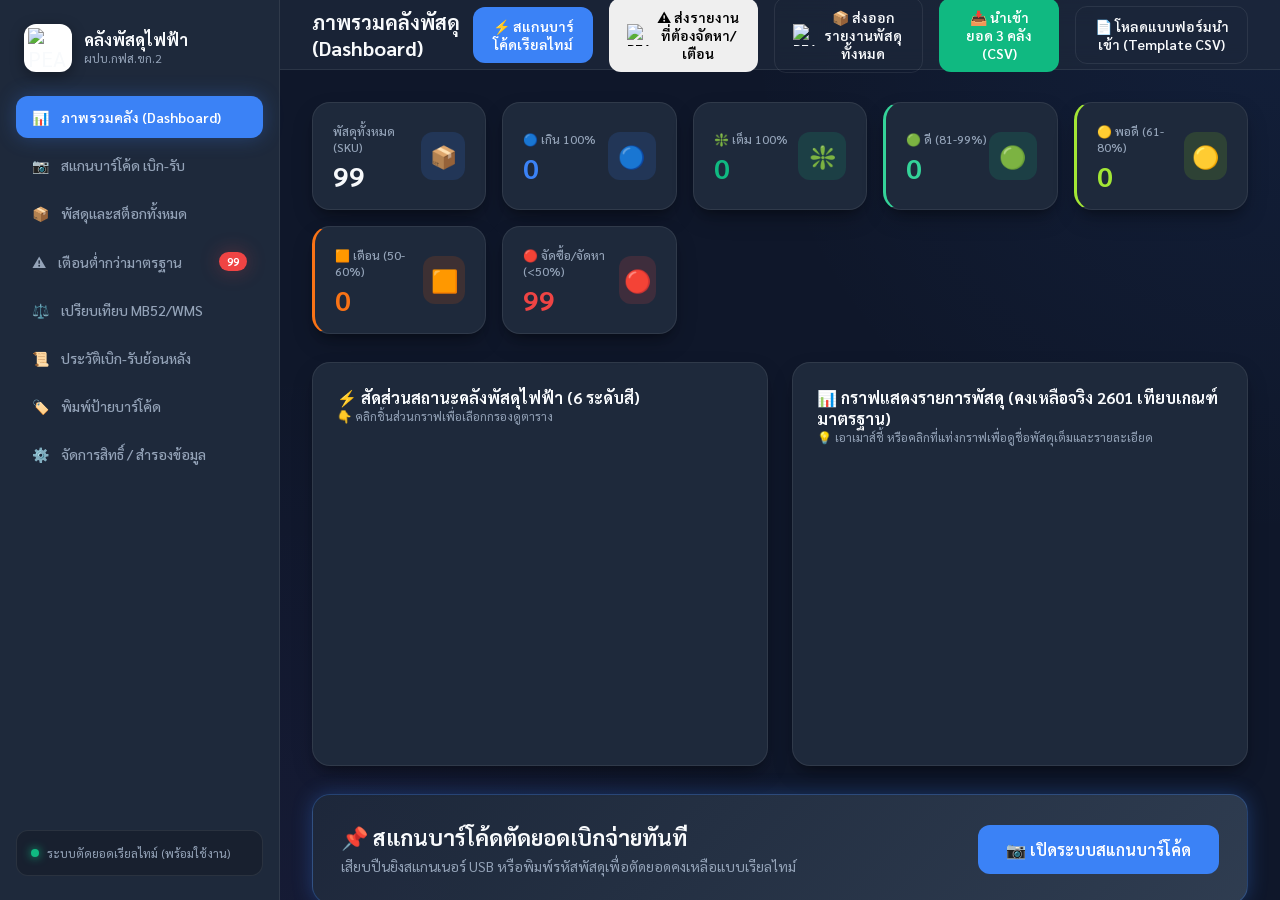
==== commit f861d709: "Optimize scan page spacing and responsiveness for mobile (v10.0)" ====
--- a/คลังพัสดุตรวจนับตัดของ/index.html
+++ b/คลังพัสดุตรวจนับตัดของ/index.html
@@ -6,7 +6,7 @@
     <title>ระบบตรวจนับคลังพัสดุและการเบิกจ่ายเรียลไทม์ (PEA Warehouse Management System)</title>
     
     <!-- CSS Dependencies -->
-    <link rel="stylesheet" href="css/styles.css?v=9.0">
+    <link rel="stylesheet" href="css/styles.css?v=10.0">
     
     <!-- JS Dependencies (Chart.js, JsBarcode & Html5Qrcode Camera Scanner via CDN) -->
     <script src="https://cdn.jsdelivr.net/npm/chart.js"></script>
--- a/คลังพัสดุตรวจนับตัดของ/css/styles.css
+++ b/คลังพัสดุตรวจนับตัดของ/css/styles.css
@@ -430,6 +430,41 @@
     color: white;
     border-color: var(--accent-primary);
     box-shadow: var(--shadow-glow);
+}
+
+/* SCANNER PAGE STYLING (Un-cramped & Mobile Optimized) */
+.scanner-box {
+    background: var(--bg-surface);
+    border: 1px solid var(--border-color);
+    border-radius: var(--radius-lg);
+    padding: 28px 24px;
+    box-shadow: var(--shadow-card);
+    margin-bottom: 24px;
+}
+
+.scan-input-group {
+    display: flex;
+    gap: 12px;
+}
+
+.scan-input {
+    flex: 1;
+    background: var(--bg-primary);
+    border: 2px solid var(--border-color);
+    border-radius: var(--radius-md);
+    padding: 14px 18px;
+    color: var(--text-primary);
+    font-size: 16px;
+    font-family: inherit;
+    transition: var(--transition-fast);
+}
+
+.scan-input:focus {
+    outline: none;
+    border-color: var(--accent-primary);
+    box-shadow: 0 0 12px rgba(59, 130, 246, 0.3);
+}
+
 /* Live Search Autocomplete Suggestions Dropdown */
 .search-autocomplete-box {
     position: absolute;
@@ -903,6 +938,22 @@
     }
 
     /* Table Cards & Filter Bar for Mobile */
+    .scanner-box {
+        padding: 20px 16px !important;
+        margin-bottom: 20px !important;
+    }
+
+    .scan-input-group {
+        flex-direction: column !important;
+        gap: 10px !important;
+    }
+
+    .scan-input-group .btn {
+        width: 100% !important;
+        font-size: 15px !important;
+        padding: 12px !important;
+    }
+
     .table-card {
         margin-bottom: 20px !important;
         position: relative !important;
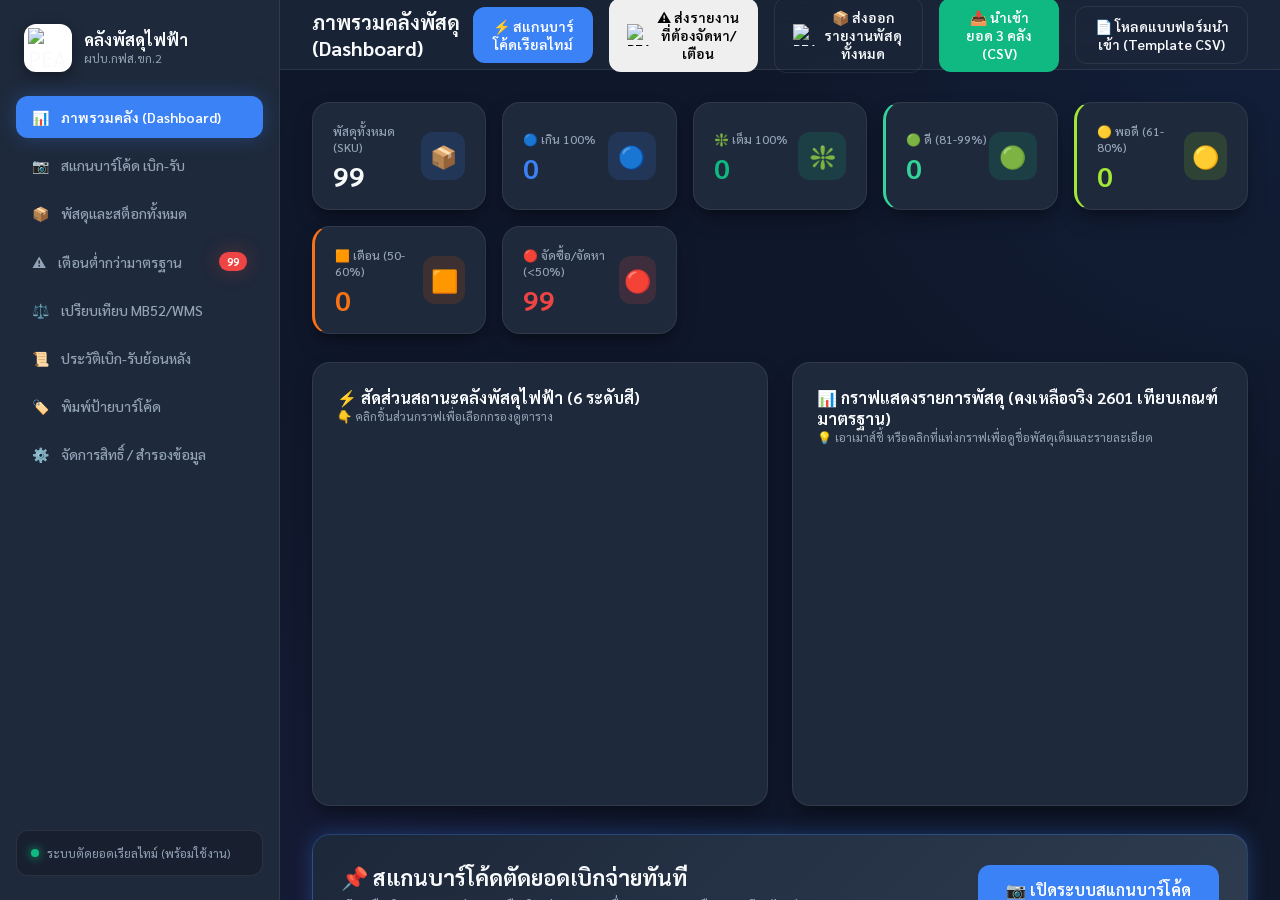
==== commit d914f520: "Fix chart bottom labels overlapping and layout padding (v13.0)" ====
--- a/คลังพัสดุตรวจนับตัดของ/index.html
+++ b/คลังพัสดุตรวจนับตัดของ/index.html
@@ -6,7 +6,7 @@
     <title>ระบบตรวจนับคลังพัสดุและการเบิกจ่ายเรียลไทม์ (PEA Warehouse Management System)</title>
     
     <!-- CSS Dependencies -->
-    <link rel="stylesheet" href="css/styles.css?v=10.0">
+    <link rel="stylesheet" href="css/styles.css?v=13.0">
     
     <!-- JS Dependencies (Chart.js, JsBarcode & Html5Qrcode Camera Scanner via CDN) -->
     <script src="https://cdn.jsdelivr.net/npm/chart.js"></script>
--- a/คลังพัสดุตรวจนับตัดของ/css/styles.css
+++ b/คลังพัสดุตรวจนับตัดของ/css/styles.css
@@ -398,7 +398,7 @@
 .chart-wrapper {
     position: relative;
     width: 100%;
-    height: 280px;
+    height: 320px;
 }
 
 /* Interactive Filter Pills */
@@ -838,11 +838,13 @@
         display: none !important;
     }
 
-    /* Main Content for Mobile */
+    /* Main Content for Mobile - Full Width Utilization */
     .main-content {
-        padding: 12px !important;
+        padding: 6px 4px !important;
         height: auto !important;
         overflow-y: visible !important;
+        width: 100% !important;
+        box-sizing: border-box !important;
     }
 
     /* Header & Action Buttons for Mobile */
@@ -852,9 +854,9 @@
         align-items: stretch !important;
         height: auto !important;
         min-height: auto !important;
-        padding: 12px 14px !important;
-        gap: 10px !important;
-        margin-bottom: 16px !important;
+        padding: 8px 6px !important;
+        gap: 8px !important;
+        margin-bottom: 12px !important;
         position: relative !important;
         top: auto !important;
         z-index: 10 !important;
@@ -873,37 +875,37 @@
         flex-wrap: nowrap !important;
         overflow-x: auto !important;
         white-space: nowrap !important;
-        gap: 8px !important;
+        gap: 6px !important;
         width: 100% !important;
         position: relative !important;
         z-index: 10 !important;
-        padding-bottom: 6px !important;
+        padding-bottom: 4px !important;
         -webkit-overflow-scrolling: touch;
     }
 
     .top-actions .btn {
         flex: 0 0 auto !important;
         font-size: 12px !important;
-        padding: 8px 14px !important;
+        padding: 8px 12px !important;
         white-space: nowrap !important;
         min-height: 38px !important;
         line-height: 1.3 !important;
     }
 
-    /* KPI Cards Grid for Mobile */
+    /* KPI Cards Grid for Mobile - Maximized Width */
     .stats-grid {
         grid-template-columns: repeat(2, 1fr) !important;
-        gap: 8px !important;
-        margin-top: 10px !important;
-        margin-bottom: 20px !important;
+        gap: 6px !important;
+        margin-top: 6px !important;
+        margin-bottom: 14px !important;
         clear: both !important;
         position: relative !important;
         z-index: 1 !important;
     }
 
     .stat-card {
-        padding: 10px 12px !important;
-        border-radius: var(--radius-md) !important;
+        padding: 8px 10px !important;
+        border-radius: var(--radius-sm) !important;
     }
 
     .stat-title {
@@ -916,36 +918,42 @@
 
     .stat-icon {
         font-size: 18px !important;
-        width: 38px !important;
-        height: 38px !important;
-    }
-
-    /* Top Charts Section for Mobile */
+        width: 36px !important;
+        height: 36px !important;
+    }
+
+    /* Top Charts Section for Mobile - Maximized Height & Edge Spacing */
     .top-charts-grid {
         display: flex !important;
         flex-direction: column !important;
-        gap: 16px !important;
-        margin-bottom: 20px !important;
+        gap: 12px !important;
+        margin-bottom: 14px !important;
     }
 
     .chart-card {
-        padding: 16px 14px !important;
+        padding: 12px 8px !important;
         border-radius: var(--radius-md) !important;
+        width: 100% !important;
+        box-sizing: border-box !important;
     }
 
     .chart-wrapper {
-        height: 240px !important;
-    }
-
-    /* Table Cards & Filter Bar for Mobile */
+        height: 300px !important;
+    }
+
+    /* Table Cards & Filter Bar for Mobile - Full Width */
     .scanner-box {
-        padding: 20px 16px !important;
-        margin-bottom: 20px !important;
+        padding: 16px 10px !important;
+        margin-bottom: 14px !important;
+        max-width: 100% !important;
+        width: 100% !important;
+        box-sizing: border-box !important;
+        border-radius: var(--radius-md) !important;
     }
 
     .scan-input-group {
         flex-direction: column !important;
-        gap: 10px !important;
+        gap: 8px !important;
     }
 
     .scan-input-group .btn {
@@ -955,17 +963,18 @@
     }
 
     .table-card {
-        margin-bottom: 20px !important;
+        margin-bottom: 14px !important;
         position: relative !important;
         z-index: 1 !important;
         overflow: hidden !important;
+        border-radius: var(--radius-md) !important;
     }
 
     .table-header {
-        padding: 12px 14px !important;
+        padding: 10px 8px !important;
         flex-direction: column !important;
         align-items: stretch !important;
-        gap: 10px !important;
+        gap: 8px !important;
     }
 
     .table-title {
@@ -979,15 +988,15 @@
         flex-wrap: nowrap !important;
         overflow-x: auto !important;
         white-space: nowrap !important;
-        gap: 6px !important;
-        padding-bottom: 6px !important;
+        gap: 4px !important;
+        padding-bottom: 4px !important;
         -webkit-overflow-scrolling: touch;
         width: 100% !important;
     }
 
     .filter-pill {
         font-size: 11px !important;
-        padding: 6px 12px !important;
+        padding: 5px 10px !important;
         flex-shrink: 0 !important;
         white-space: nowrap !important;
     }
@@ -999,18 +1008,20 @@
 
     .data-table th, 
     .data-table td {
-        padding: 8px 10px !important;
-        font-size: 12px !important;
+        padding: 8px 6px !important;
+        font-size: 12.5px !important;
         white-space: nowrap !important;
     }
 
-    /* Modals for Mobile */
+    /* Modals for Mobile - Maximized Viewport Width */
     .modal-card {
-        padding: 20px 16px !important;
-        max-width: 95vw !important;
-        max-height: 90vh !important;
+        padding: 16px 12px !important;
+        width: 98vw !important;
+        max-width: 98vw !important;
+        max-height: 94vh !important;
         overflow-y: auto !important;
-        border-radius: var(--radius-md) !important;
+        border-radius: 12px !important;
+        margin: 0 auto !important;
     }
 
     .modal-title {
@@ -1025,7 +1036,56 @@
 
 @media (max-width: 480px) {
     .stats-grid {
-        grid-template-columns: 1fr !important;
+        grid-template-columns: repeat(2, 1fr) !important;
+        gap: 6px !important;
+    }
+
+    .stat-card {
+        padding: 8px 10px !important;
+    }
+
+    .stat-value {
+        font-size: 18px !important;
+    }
+}
+
+@media (max-width: 640px) {
+    .barcode-labels-grid {
+        grid-template-columns: repeat(auto-fill, minmax(140px, 1fr)) !important;
+        gap: 10px !important;
+    }
+    
+    .barcode-label-item {
+        padding: 10px 8px !important;
+    }
+
+    .barcode-label-item h4 {
+        font-size: 11px !important;
+        height: 32px !important;
+    }
+
+    .scan-banner {
+        flex-direction: column !important;
+        align-items: stretch !important;
+        gap: 14px !important;
+        padding: 18px 16px !important;
+    }
+
+    .scan-banner-info h2 {
+        font-size: 18px !important;
+    }
+
+    .scan-banner .btn {
+        width: 100% !important;
+    }
+
+    .settings-card {
+        padding: 16px 14px !important;
+    }
+
+    .settings-card .btn {
+        width: 100% !important;
+        margin-bottom: 8px !important;
     }
 }
 
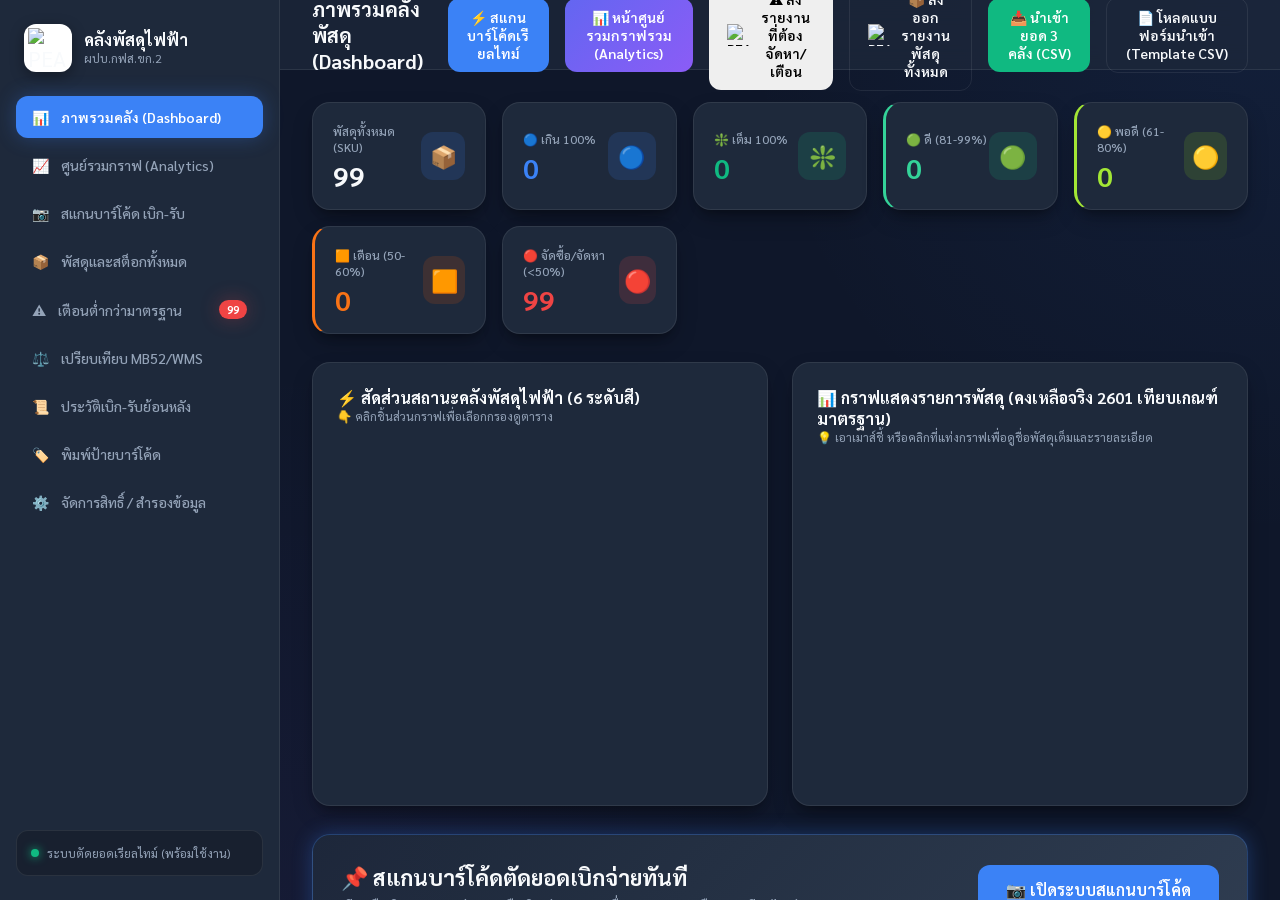
==== commit c9b2e1e0: "Add dedicated charts.html analytics page while preserving original index.html" ====
--- a/คลังพัสดุตรวจนับตัดของ/index.html
+++ b/คลังพัสดุตรวจนับตัดของ/index.html
@@ -31,6 +31,9 @@
                 <li class="nav-item active" data-tab="dashboard">
                     <span>📊</span> ภาพรวมคลัง (Dashboard)
                 </li>
+                <li class="nav-item" onclick="window.location.href='charts.html'">
+                    <span>📈</span> ศูนย์รวมกราฟ (Analytics)
+                </li>
                 <li class="nav-item" data-tab="scan">
                     <span>📷</span> สแกนบาร์โค้ด เบิก-รับ
                 </li>
@@ -71,6 +74,9 @@
                 <div class="top-actions">
                     <button class="btn btn-primary" onclick="app.switchTab('scan')">
                         ⚡ สแกนบาร์โค้ดเรียลไทม์
+                    </button>
+                    <button class="btn btn-primary" style="background: linear-gradient(135deg, #6366f1, #8b5cf6); border-color: #6366f1;" onclick="window.location.href='charts.html'">
+                        📊 หน้าศูนย์รวมกราฟรวม (Analytics)
                     </button>
                     <button class="btn btn-warning" onclick="app.exportReorderReport()" style="display: inline-flex; align-items: center; gap: 8px;">
                         <img src="https://lh3.googleusercontent.com/d/1NlyJ3Hu-nC9CjVQD8YRNjFdaChjF1O44" alt="PEA Logo" style="width: 22px; height: 22px; object-fit: contain;"> ⚠️ ส่งรายงานที่ต้องจัดหา/เตือน
